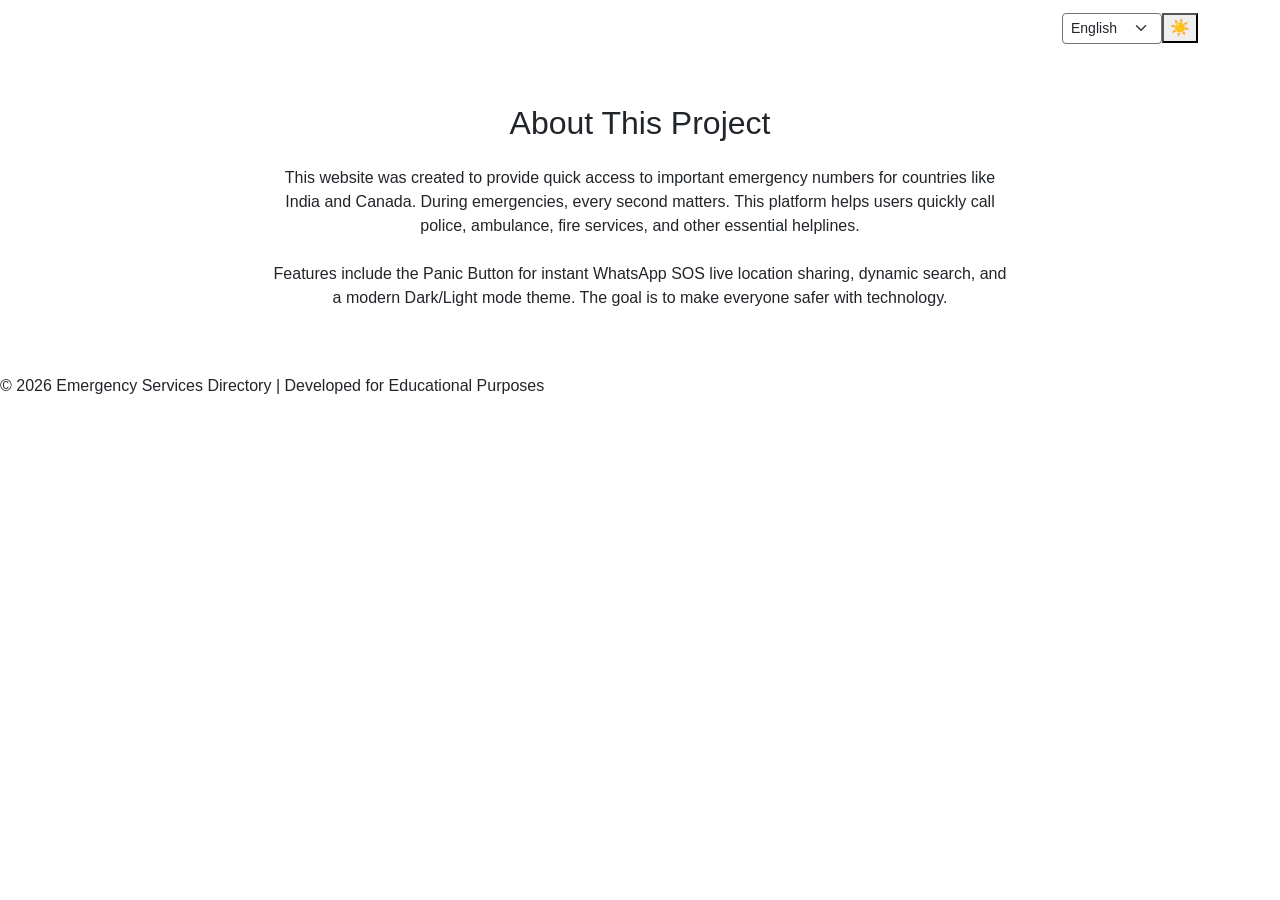
==== about.html @ 354ea948 "feat: implement multi-language support with dynamic translation system and language selector" ====
<!doctype html>
<html lang="en">
<head>
<meta charset="utf-8">
<meta name="viewport" content="width=device-width, initial-scale=1">
<title>About - Emergency Services Directory</title>

<link href="https://cdn.jsdelivr.net/npm/bootstrap@5.3.0/dist/css/bootstrap.min.css" rel="stylesheet">
<link href="https://fonts.googleapis.com/css2?family=Inter:wght@400;500;600;700;800&display=swap" rel="stylesheet">
<link href="style.css" rel="stylesheet">
</head>

<body>

<!-- NAVBAR -->
<nav class="navbar navbar-expand-lg navbar-dark">
<div class="container">
<a class="navbar-brand" href="index.html">Emergency<span>Connect</span></a>
<button class="navbar-toggler" type="button" data-bs-toggle="collapse" data-bs-target="#navMenu">
<span class="navbar-toggler-icon"></span>
</button>

<div class="collapse navbar-collapse" id="navMenu">
<ul class="navbar-nav ms-auto align-items-center">
<li class="nav-item"><a class="nav-link" href="index.html" data-i18n="nav_home">Home</a></li>
<li class="nav-item"><a class="nav-link active" href="about.html" data-i18n="nav_about">About</a></li>
<li class="nav-item"><a class="nav-link" href="services.html" data-i18n="nav_services">Services</a></li>
<li class="nav-item"><a class="nav-link" href="safety.html" data-i18n="nav_safety">Safety Tips</a></li>
<li class="nav-item"><a class="nav-link" href="contact.html" data-i18n="nav_contact">Contact</a></li>

<!-- Language Selector -->
<li class="nav-item mt-2 mt-lg-0 ms-lg-3">
<select id="langSelect" class="form-select border-secondary form-select-sm" style="background-color: var(--input-bg); color: var(--text-primary);">
    <option value="en">English</option>
    <option value="pa">ਪੰਜਾਬੀ</option>
    <option value="hi">हिन्दी</option>
    <option value="fr">Français</option>
</select>
</li>

<!-- Dark/Light Mode Toggle -->
<li class="nav-item mt-2 mt-lg-0">
<button id="themeToggle" class="theme-toggle" aria-label="Toggle Dark/Light Mode">🌙</button>
</li>
</ul>
</div>
</div>
</nav>

<!-- MAIN CONTENT -->
<main class="container my-5 flex-grow-1">
  <div class="row justify-content-center">
    <div class="col-lg-8">
      <div class="content-box">
        <h2 class="text-center mb-4" data-i18n="about_title">About This <span class="text-accent">Project</span></h2>
        
        <p class="text-center mb-4" data-i18n="about_p1">
          This website was created to provide quick access to important emergency numbers for countries like India and Canada.
          During emergencies, every second matters. This platform helps users quickly call police,
          ambulance, fire services, and other essential helplines.
        </p>
        
        <p class="text-center" data-i18n="about_p2">
          Features include the Panic Button for instant WhatsApp SOS live location sharing, dynamic search, and a modern Dark/Light mode theme. The goal is to make everyone safer with technology.
        </p>
      </div>
    </div>
  </div>
</main>

<footer data-i18n="footer">
© 2026 Emergency Services Directory | Developed for Educational Purposes
</footer>

<script src="https://cdn.jsdelivr.net/npm/bootstrap@5.3.0/dist/js/bootstrap.bundle.min.js"></script>
<script src="translations.js"></script>
<script src="script.js"></script>
</body>
</html>
---- style.css ----
/* GLOBAL */
body {
  margin: 0;
  background: none;
  font-family: Arial, sans-serif;
}

/* HEADER */
.site-header {
  background: #d7c4df;
  color: rgb(19, 19, 19);
  padding: 20px;
  text-align: center;
}

.title {
  margin: 0;
  font-size: 2rem;
  font-weight: 700;
}

.subtitle {
  margin: 5px 0 0;
  font-size: 1rem;
}

/* EMERGENCY CARDS */
.card-box {
  background: rgba(255, 255, 255, 0.2); /* light transparent */
  backdrop-filter: blur(5px);           /* glass effect */
}


.card-box img {
  width: 100%;
  height: 200px;
  object-fit: cover;
  border-radius: 4px;
}

.card-title {
  font-size: 1.2rem;
  font-weight: bold;
  margin-top: 10px;
}

.card-number {
  font-size: 1.5rem;
  color: #d9534f;
  font-weight: bold;
}

/* MAGIC FONTS */
.magic-font {
  font-family: 'Rubik Glitch', cursive;
  font-size: 4.8rem;
  color: #0b0d0e;
  letter-spacing: 2px;
}

.kaleidoscope-font {
  font-family: 'Kalam', cursive;
  font-size: 2.4rem;
  font-weight: 700;
  color: #e80b0b;
}

.hero {
    min-height: 100vh;

    /* ONLY your background picture */
    background-image: url('images/bg.jpg');

    background-size: cover;      /* makes picture big */
    background-position: center; /* centers picture */
    background-repeat: no-repeat;

    padding-top: 40px;
    padding-bottom: 40px;
}
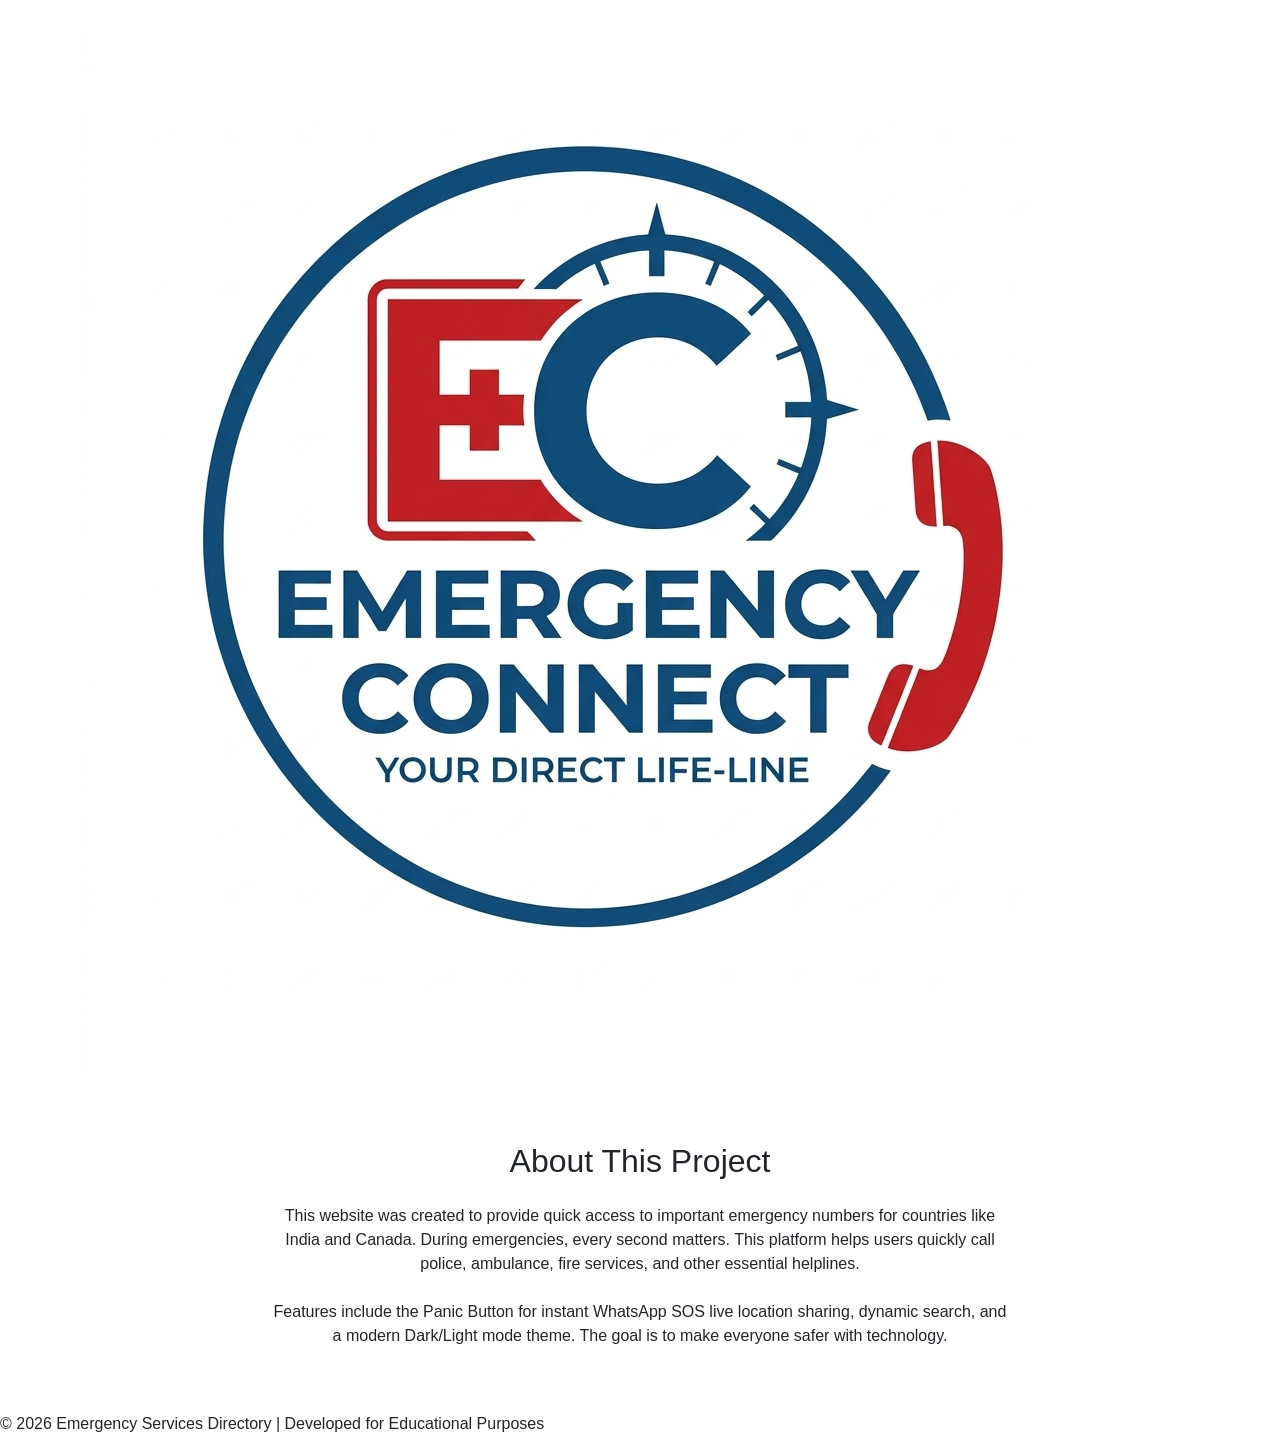
==== commit bfaa74be: "feat: add site logo and remove text branding from navigation bar across all pages" ====
--- a/about.html
+++ b/about.html
@@ -15,7 +15,9 @@
 <!-- NAVBAR -->
 <nav class="navbar navbar-expand-lg navbar-dark">
 <div class="container">
-<a class="navbar-brand" href="index.html">Emergency<span>Connect</span></a>
+<a class="navbar-brand d-flex align-items-center gap-2" href="index.html">
+<img src="images/logo.png" alt="24/7 Emergency" class="brand-logo-img" onerror="this.onerror=null; this.src='https://via.placeholder.com/100x45?text=LOGO';">
+</a>
 <button class="navbar-toggler" type="button" data-bs-toggle="collapse" data-bs-target="#navMenu">
 <span class="navbar-toggler-icon"></span>
 </button>
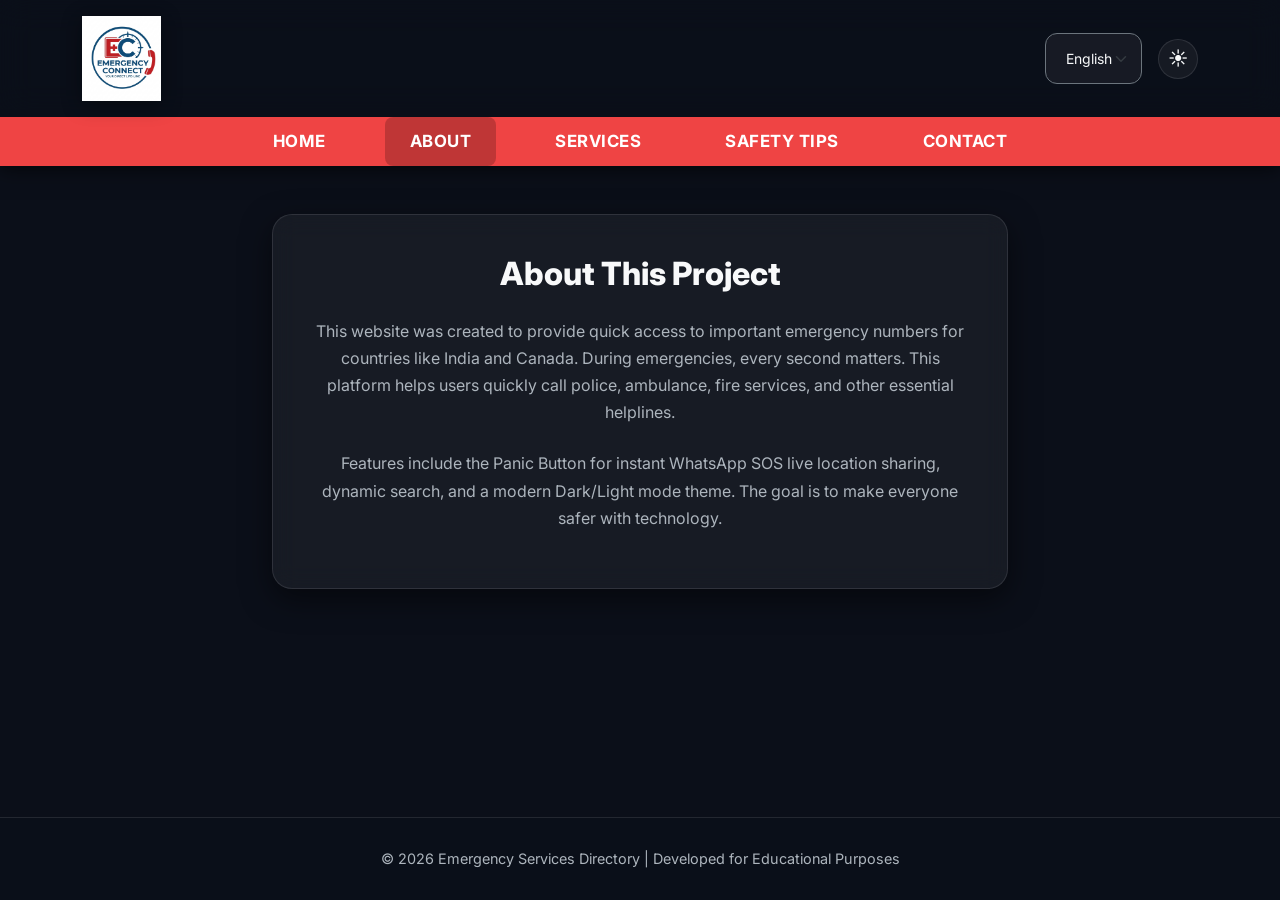
==== commit 3c47d776: "refactor: redesign site navigation into a two-tier header layout with updated styling and responsive" ====
--- a/about.html
+++ b/about.html
@@ -12,42 +12,45 @@
 
 <body>
 
-<!-- NAVBAR -->
-<nav class="navbar navbar-expand-lg navbar-dark">
-<div class="container">
-<a class="navbar-brand d-flex align-items-center gap-2" href="index.html">
-<img src="images/logo.png" alt="24/7 Emergency" class="brand-logo-img" onerror="this.onerror=null; this.src='https://via.placeholder.com/100x45?text=LOGO';">
-</a>
-<button class="navbar-toggler" type="button" data-bs-toggle="collapse" data-bs-target="#navMenu">
-<span class="navbar-toggler-icon"></span>
-</button>
+<!-- HEADER REDESIGN -->
+<header class="site-header">
+  <div class="header-top py-3">
+    <div class="container d-flex justify-content-between align-items-center">
+      <!-- Logo -->
+      <a class="navbar-brand m-0" href="index.html">
+        <img src="images/logo.png" alt="24/7 Emergency" class="brand-logo-img" onerror="this.onerror=null; this.src='https://via.placeholder.com/100x45?text=LOGO';">
+      </a>
+      
+      <!-- Controls -->
+      <div class="header-controls d-flex align-items-center gap-2 gap-md-3">
+        <select id="langSelect" class="form-select border-secondary form-select-sm" style="background-color: var(--input-bg); color: var(--text-primary); width: auto;">
+          <option value="en">English</option>
+          <option value="pa">ਪੰਜਾਬੀ</option>
+          <option value="hi">हिन्दी</option>
+          <option value="fr">Français</option>
+        </select>
+        <button id="themeToggle" class="theme-toggle m-0 pt-0 pb-0" aria-label="Toggle Mode">🌙</button>
+        <button class="navbar-toggler d-lg-none" type="button" data-bs-toggle="collapse" data-bs-target="#mainNav" style="background: transparent; border: 1px solid var(--text-secondary); padding: 4px 8px; border-radius: 5px; color: var(--text-primary); font-size: 1.5rem; line-height: 1;">
+          ☰
+        </button>
+      </div>
+    </div>
+  </div>
 
-<div class="collapse navbar-collapse" id="navMenu">
-<ul class="navbar-nav ms-auto align-items-center">
-<li class="nav-item"><a class="nav-link" href="index.html" data-i18n="nav_home">Home</a></li>
-<li class="nav-item"><a class="nav-link active" href="about.html" data-i18n="nav_about">About</a></li>
-<li class="nav-item"><a class="nav-link" href="services.html" data-i18n="nav_services">Services</a></li>
-<li class="nav-item"><a class="nav-link" href="safety.html" data-i18n="nav_safety">Safety Tips</a></li>
-<li class="nav-item"><a class="nav-link" href="contact.html" data-i18n="nav_contact">Contact</a></li>
-
-<!-- Language Selector -->
-<li class="nav-item mt-2 mt-lg-0 ms-lg-3">
-<select id="langSelect" class="form-select border-secondary form-select-sm" style="background-color: var(--input-bg); color: var(--text-primary);">
-    <option value="en">English</option>
-    <option value="pa">ਪੰਜਾਬੀ</option>
-    <option value="hi">हिन्दी</option>
-    <option value="fr">Français</option>
-</select>
-</li>
-
-<!-- Dark/Light Mode Toggle -->
-<li class="nav-item mt-2 mt-lg-0">
-<button id="themeToggle" class="theme-toggle" aria-label="Toggle Dark/Light Mode">🌙</button>
-</li>
-</ul>
-</div>
-</div>
-</nav>
+  <nav class="navbar-bottom navbar-expand-lg">
+    <div class="container">
+      <div class="collapse navbar-collapse justify-content-center" id="mainNav">
+        <ul class="navbar-nav gap-lg-4 py-2 py-lg-0">
+          <li class="nav-item"><a class="nav-link" href="index.html" data-i18n="nav_home">Home</a></li>
+          <li class="nav-item"><a class="nav-link active" href="about.html" data-i18n="nav_about">About</a></li>
+          <li class="nav-item"><a class="nav-link" href="services.html" data-i18n="nav_services">Services</a></li>
+          <li class="nav-item"><a class="nav-link" href="safety.html" data-i18n="nav_safety">Safety Tips</a></li>
+          <li class="nav-item"><a class="nav-link" href="contact.html" data-i18n="nav_contact">Contact</a></li>
+        </ul>
+      </div>
+    </div>
+  </nav>
+</header>
 
 <!-- MAIN CONTENT -->
 <main class="container my-5 flex-grow-1">
--- a/style.css
+++ b/style.css
@@ -1,80 +1,344 @@
-/* GLOBAL */
+:root {
+  /* Default: Dark Theme */
+  --bg-color: #0b0f19;
+  --text-primary: #f8f9fa;
+  --text-secondary: #adb5bd;
+  --accent-color: #ef4444; /* Emergency Red */
+  --accent-hover: #dc2626;
+  --glass-bg: rgba(255, 255, 255, 0.05);
+  --glass-border: rgba(255, 255, 255, 0.1);
+  --nav-bg: rgba(11, 15, 25, 0.8);
+  --card-hover-bg: rgba(255, 255, 255, 0.1);
+  --shadow-color: rgba(0, 0, 0, 0.5);
+  --input-bg: rgba(255, 255, 255, 0.05);
+  --input-border: rgba(255, 255, 255, 0.1);
+}
+
+[data-theme="light"] {
+  --bg-color: #f4f6f9;
+  --text-primary: #1e293b;
+  --text-secondary: #475569;
+  --accent-color: #dc2626;
+  --accent-hover: #b91c1c;
+  --glass-bg: rgba(255, 255, 255, 0.9);
+  --glass-border: rgba(0, 0, 0, 0.1);
+  --nav-bg: rgba(244, 246, 249, 0.9);
+  --card-hover-bg: rgba(255, 255, 255, 1);
+  --shadow-color: rgba(0, 0, 0, 0.05);
+  --input-bg: #ffffff;
+  --input-border: #cbd5e1;
+}
+
 body {
   margin: 0;
-  background: none;
-  font-family: Arial, sans-serif;
-}
-
-/* HEADER */
+  font-family: 'Inter', sans-serif;
+  background-color: var(--bg-color);
+  color: var(--text-primary);
+  transition: background-color 0.3s ease, color 0.3s ease;
+  min-height: 100vh;
+  display: flex;
+  flex-direction: column;
+}
+
+/* TWO-TIER HEADER REDESIGN */
 .site-header {
-  background: #d7c4df;
-  color: rgb(19, 19, 19);
-  padding: 20px;
+  position: sticky;
+  top: 0;
+  z-index: 1000;
+  box-shadow: 0 4px 20px var(--shadow-color);
+}
+
+.header-top {
+  background: var(--nav-bg);
+  backdrop-filter: blur(16px);
+  -webkit-backdrop-filter: blur(16px);
+  transition: all 0.3s ease;
+}
+
+.navbar-bottom {
+  background: var(--accent-color); /* Emergency Red stripe */
+  transition: background 0.3s ease;
+  box-shadow: 0 2px 10px rgba(0,0,0,0.2);
+}
+
+.navbar-bottom .nav-link {
+  color: #ffffff !important;
+  font-weight: 700;
+  font-size: 1.05rem;
+  padding: 12px 25px !important;
+  text-transform: uppercase;
+  letter-spacing: 0.5px;
+  transition: all 0.3s ease;
+  margin: 0 5px;
+}
+
+.navbar-bottom .nav-link:hover, 
+.navbar-bottom .nav-link.active {
+  background: rgba(0, 0, 0, 0.2);
+  border-radius: 8px;
+  text-shadow: none;
+}
+
+.brand-logo-img {
+  height: 85px;
+  width: auto;
+  transition: transform 0.4s cubic-bezier(0.175, 0.885, 0.32, 1.275), filter 0.4s ease;
+  filter: drop-shadow(0 4px 10px rgba(0,0,0,0.4));
+}
+
+.brand-logo-img:hover {
+  transform: scale(1.08);
+  filter: drop-shadow(0 0 20px rgba(239, 68, 68, 0.6));
+}
+
+@media (max-width: 991.98px) {
+  .navbar-bottom .navbar-nav {
+    text-align: center;
+    padding-top: 10px;
+    padding-bottom: 10px;
+  }
+  .navbar-bottom .nav-link {
+    padding: 10px !important;
+    margin-bottom: 5px;
+  }
+}
+
+/* THEME TOGGLE */
+.theme-toggle {
+  background: var(--glass-bg);
+  border: 1px solid var(--glass-border);
+  color: var(--text-primary);
+  border-radius: 50%;
+  width: 40px;
+  height: 40px;
+  display: flex;
+  align-items: center;
+  justify-content: center;
+  cursor: pointer;
+  transition: all 0.3s ease;
+  margin-left: 15px;
+  font-size: 1.2rem;
+}
+
+.theme-toggle:hover {
+  background: var(--card-hover-bg);
+  transform: scale(1.1);
+}
+
+/* HERO SECTION */
+.hero {
+  position: relative;
+  background: linear-gradient(rgba(11, 15, 25, 0.75), rgba(11, 15, 25, 0.9)), url('images/bg.jpg');
+  background-size: cover;
+  background-position: center;
+  color: #ffffff;
+  padding: 160px 20px;
   text-align: center;
-}
-
-.title {
-  margin: 0;
-  font-size: 2rem;
+  border-bottom: 1px solid var(--glass-border);
+  overflow: hidden;
+}
+
+[data-theme="light"] .hero {
+  background: linear-gradient(rgba(0, 0, 0, 0.6), rgba(0, 0, 0, 0.7)), url('images/bg.jpg');
+  background-size: cover;
+  background-position: center;
+}
+
+.hero::before {
+  content: '';
+  position: absolute;
+  top: 0; left: 0; right: 0; bottom: 0;
+  background: radial-gradient(circle at center, rgba(239, 68, 68, 0.15) 0%, transparent 70%);
+  pointer-events: none;
+}
+
+.hero h1 {
+  font-size: 3.5rem;
+  font-weight: 800;
+  letter-spacing: -1px;
+  margin-bottom: 20px;
+}
+.hero h1 span {
+  color: var(--accent-color);
+}
+
+.hero p {
+  font-size: 1.2rem;
+  max-width: 700px;
+  margin: 0 auto 40px;
+  line-height: 1.6;
+  color: rgba(255,255,255,0.85);
+}
+
+/* PANIC BUTTON */
+.btn-panic {
+  background-color: var(--accent-color);
+  color: white;
   font-weight: 700;
-}
-
-.subtitle {
-  margin: 5px 0 0;
-  font-size: 1rem;
-}
-
-/* EMERGENCY CARDS */
+  letter-spacing: 1px;
+  padding: 16px 36px;
+  font-size: 1.1rem;
+  border-radius: 50px;
+  border: none;
+  box-shadow: 0 0 20px rgba(239, 68, 68, 0.4);
+  transition: all 0.3s cubic-bezier(0.4, 0, 0.2, 1);
+  text-transform: uppercase;
+  animation: pulse 2s infinite;
+}
+
+.btn-panic:hover {
+  background-color: var(--accent-hover);
+  transform: translateY(-3px) scale(1.02);
+  box-shadow: 0 0 30px rgba(239, 68, 68, 0.6);
+  color: white;
+}
+
+@keyframes pulse {
+  0% { box-shadow: 0 0 0 0 rgba(239, 68, 68, 0.7); }
+  70% { box-shadow: 0 0 0 20px rgba(239, 68, 68, 0); }
+  100% { box-shadow: 0 0 0 0 rgba(239, 68, 68, 0); }
+}
+
+/* CONTROLS (SEARCH & COUNTRY) */
+.controls-wrap {
+  background: var(--glass-bg);
+  backdrop-filter: blur(12px);
+  -webkit-backdrop-filter: blur(12px);
+  border: 1px solid var(--glass-border);
+  border-radius: 16px;
+  padding: 24px;
+  margin-top: -50px;
+  position: relative;
+  z-index: 10;
+  box-shadow: 0 10px 30px var(--shadow-color);
+}
+
+.form-control, .form-select {
+  background-color: var(--input-bg);
+  border: 1px solid var(--input-border);
+  color: var(--text-primary);
+  border-radius: 12px;
+  padding: 14px 20px;
+  transition: all 0.3s ease;
+}
+
+.form-control:focus, .form-select:focus {
+  background-color: var(--input-bg);
+  color: var(--text-primary);
+  border-color: var(--accent-color);
+  box-shadow: 0 0 0 4px rgba(239, 68, 68, 0.15);
+  outline: none;
+}
+
+.form-control::placeholder {
+  color: var(--text-secondary);
+}
+
+/* Need this for light mode select options readability */
+.form-select option {
+  background-color: var(--bg-color);
+  color: var(--text-primary);
+}
+
+
+/* CARDS */
 .card-box {
-  background: rgba(255, 255, 255, 0.2); /* light transparent */
-  backdrop-filter: blur(5px);           /* glass effect */
-}
-
+  background: var(--glass-bg);
+  backdrop-filter: blur(12px);
+  -webkit-backdrop-filter: blur(12px);
+  border: 1px solid var(--glass-border);
+  border-radius: 20px;
+  overflow: hidden;
+  box-shadow: 0 10px 30px var(--shadow-color);
+  transition: all 0.4s cubic-bezier(0.175, 0.885, 0.32, 1.275);
+  height: 100%;
+  display: flex;
+  flex-direction: column;
+}
+
+.card-box:hover {
+  transform: translateY(-8px);
+  background: var(--card-hover-bg);
+  border-color: rgba(255, 255, 255, 0.2);
+  box-shadow: 0 20px 40px var(--shadow-color);
+}
 
 .card-box img {
   width: 100%;
   height: 200px;
   object-fit: cover;
-  border-radius: 4px;
+  border-bottom: 1px solid var(--glass-border);
+}
+
+.card-body-custom {
+  padding: 24px;
+  text-align: center;
+  flex-grow: 1;
+  display: flex;
+  flex-direction: column;
+  justify-content: space-between;
 }
 
 .card-title {
-  font-size: 1.2rem;
-  font-weight: bold;
-  margin-top: 10px;
+  font-size: 1.3rem;
+  font-weight: 700;
+  color: var(--text-primary);
+  margin-bottom: 5px;
 }
 
 .card-number {
-  font-size: 1.5rem;
-  color: #d9534f;
-  font-weight: bold;
-}
-
-/* MAGIC FONTS */
-.magic-font {
-  font-family: 'Rubik Glitch', cursive;
-  font-size: 4.8rem;
-  color: #0b0d0e;
-  letter-spacing: 2px;
-}
-
-.kaleidoscope-font {
-  font-family: 'Kalam', cursive;
-  font-size: 2.4rem;
-  font-weight: 700;
-  color: #e80b0b;
-}
-
-.hero {
-    min-height: 100vh;
-
-    /* ONLY your background picture */
-    background-image: url('images/bg.jpg');
-
-    background-size: cover;      /* makes picture big */
-    background-position: center; /* centers picture */
-    background-repeat: no-repeat;
-
-    padding-top: 40px;
-    padding-bottom: 40px;
-}
+  font-size: 1.8rem;
+  font-weight: 800;
+  color: var(--accent-color);
+  margin-bottom: 15px;
+  letter-spacing: 1px;
+}
+
+.btn-call {
+  background-color: rgba(239, 68, 68, 0.1);
+  color: var(--accent-color);
+  border: 1px solid var(--accent-color);
+  font-weight: 600;
+  border-radius: 12px;
+  padding: 12px;
+  transition: all 0.3s ease;
+}
+
+.btn-call:hover {
+  background-color: var(--accent-color);
+  color: white;
+}
+
+/* FOOTER */
+footer {
+  margin-top: auto;
+  background: var(--nav-bg);
+  border-top: 1px solid var(--glass-border);
+  color: var(--text-secondary);
+  padding: 30px 20px;
+  text-align: center;
+  font-size: 0.9rem;
+}
+
+/* MISC CONTENT PAGES */
+.content-box {
+  background: var(--glass-bg);
+  backdrop-filter: blur(12px);
+  -webkit-backdrop-filter: blur(12px);
+  border: 1px solid var(--glass-border);
+  border-radius: 20px;
+  padding: 40px;
+  box-shadow: 0 10px 30px var(--shadow-color);
+  margin-bottom: 40px;
+}
+
+.content-box h2 {
+  font-weight: 800;
+  margin-bottom: 20px;
+  color: var(--text-primary);
+}
+
+.content-box p {
+  color: var(--text-secondary);
+  line-height: 1.7;
+}
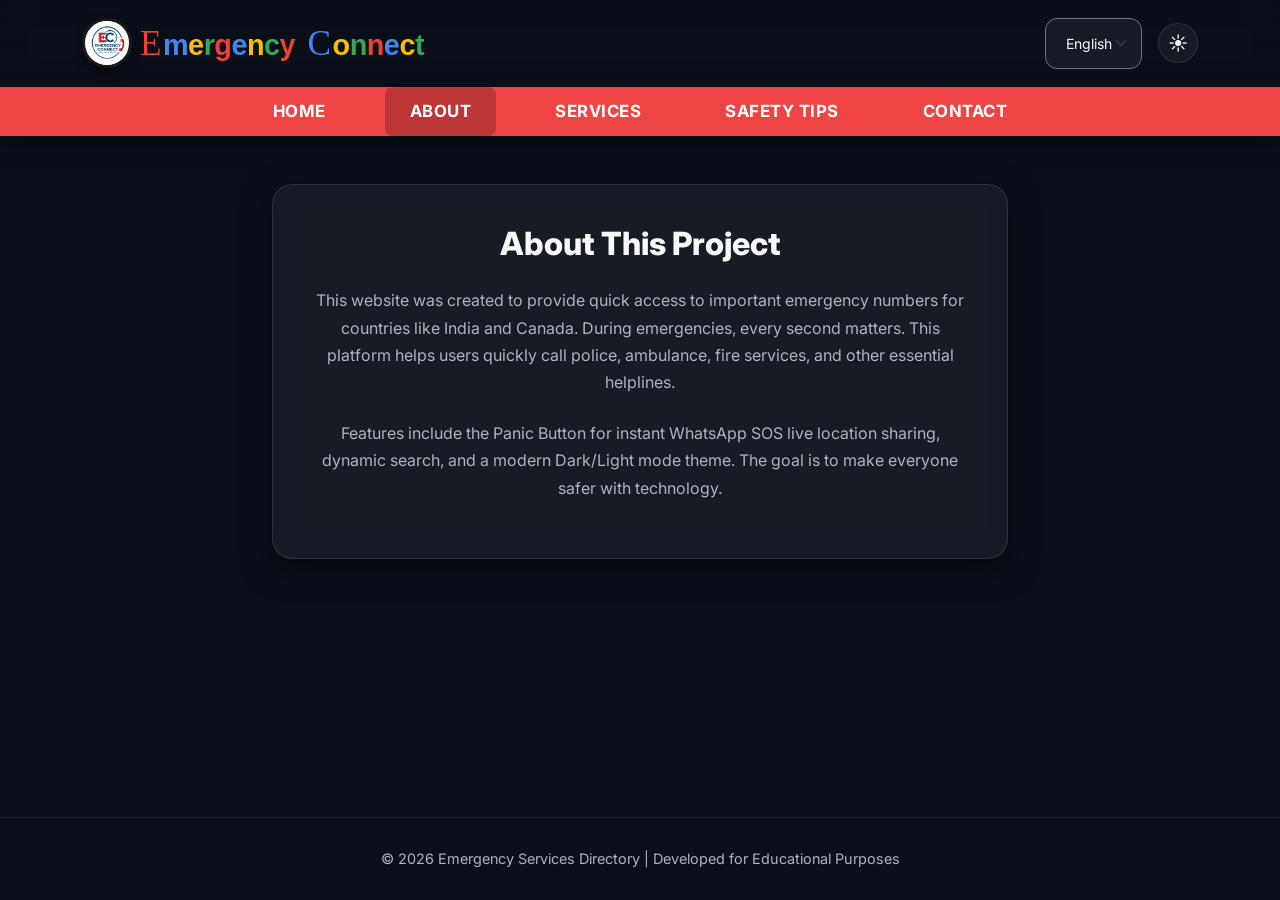
==== commit c5162ac1: "feat: redesign site header with new circular logo and multi-colored typography" ====
--- a/about.html
+++ b/about.html
@@ -16,9 +16,13 @@
 <header class="site-header">
   <div class="header-top py-3">
     <div class="container d-flex justify-content-between align-items-center">
-      <!-- Logo -->
-      <a class="navbar-brand m-0" href="index.html">
-        <img src="images/logo.png" alt="24/7 Emergency" class="brand-logo-img" onerror="this.onerror=null; this.src='https://via.placeholder.com/100x45?text=LOGO';">
+      <!-- Logo & Text -->
+      <a class="navbar-brand m-0 d-flex align-items-center gap-2" href="index.html" style="text-decoration: none;">
+        <img src="images/logo.png" alt="Emergency Connect" class="brand-logo-img" onerror="this.onerror=null; this.src='https://via.placeholder.com/100x45?text=LOGO';">
+        <span class="stylish-brand">
+          <span class="c-red special-font">E</span><span class="c-blue">m</span><span class="c-yellow">e</span><span class="c-green">r</span><span class="c-red">g</span><span class="c-blue">e</span><span class="c-yellow">n</span><span class="c-green">c</span><span class="c-red">y</span>
+          <span class="c-blue special-font" style="margin-left:5px;">C</span><span class="c-yellow">o</span><span class="c-green">n</span><span class="c-red">n</span><span class="c-blue">e</span><span class="c-yellow">c</span><span class="c-green">t</span>
+        </span>
       </a>
       
       <!-- Controls -->
--- a/style.css
+++ b/style.css
@@ -53,12 +53,16 @@
   backdrop-filter: blur(16px);
   -webkit-backdrop-filter: blur(16px);
   transition: all 0.3s ease;
+  padding-top: 20px;
+  padding-bottom: 20px;
 }
 
 .navbar-bottom {
   background: var(--accent-color); /* Emergency Red stripe */
   transition: background 0.3s ease;
   box-shadow: 0 2px 10px rgba(0,0,0,0.2);
+  position: relative;
+  z-index: 1001; /* Must be strictly lower than logo */
 }
 
 .navbar-bottom .nav-link {
@@ -79,17 +83,45 @@
   text-shadow: none;
 }
 
+@import url('https://fonts.googleapis.com/css2?family=Nunito:wght@800&family=Pacifico&display=swap');
+
 .brand-logo-img {
-  height: 85px;
-  width: auto;
-  transition: transform 0.4s cubic-bezier(0.175, 0.885, 0.32, 1.275), filter 0.4s ease;
-  filter: drop-shadow(0 4px 10px rgba(0,0,0,0.4));
-}
-
-.brand-logo-img:hover {
-  transform: scale(1.08);
-  filter: drop-shadow(0 0 20px rgba(239, 68, 68, 0.6));
-}
+  height: 50px; /* Small logo */
+  width: 50px; /* Perfect square base for a circle */
+  border-radius: 50%; /* Make it a perfect circle */
+  background-color: #ffffff; /* Hide corner clipping if image is white */
+  border: 3px solid #1a1a1a; /* Black cover border */
+  object-fit: contain;
+  box-shadow: 0 4px 10px rgba(0,0,0,0.5);
+  transition: transform 0.4s cubic-bezier(0.175, 0.885, 0.32, 1.275);
+}
+
+.navbar-brand:hover .brand-logo-img {
+  transform: scale(1.15) rotate(-10deg);
+}
+
+/* Stylish Google-like Text Typography */
+.stylish-brand {
+    font-family: 'Nunito', sans-serif;
+    font-size: 1.8rem;
+    font-weight: 800;
+    letter-spacing: -0.5px;
+    text-decoration: none;
+    margin-top: 2px;
+}
+
+.special-font {
+    font-family: 'Pacifico', cursive;
+    font-size: 2.2rem;
+    padding-right: 2px;
+    font-weight: 400;
+}
+
+/* Google Brand Colors */
+.c-blue { color: #4285F4; }
+.c-red { color: #EA4335; }
+.c-yellow { color: #FBBC05; }
+.c-green { color: #34A853; }
 
 @media (max-width: 991.98px) {
   .navbar-bottom .navbar-nav {
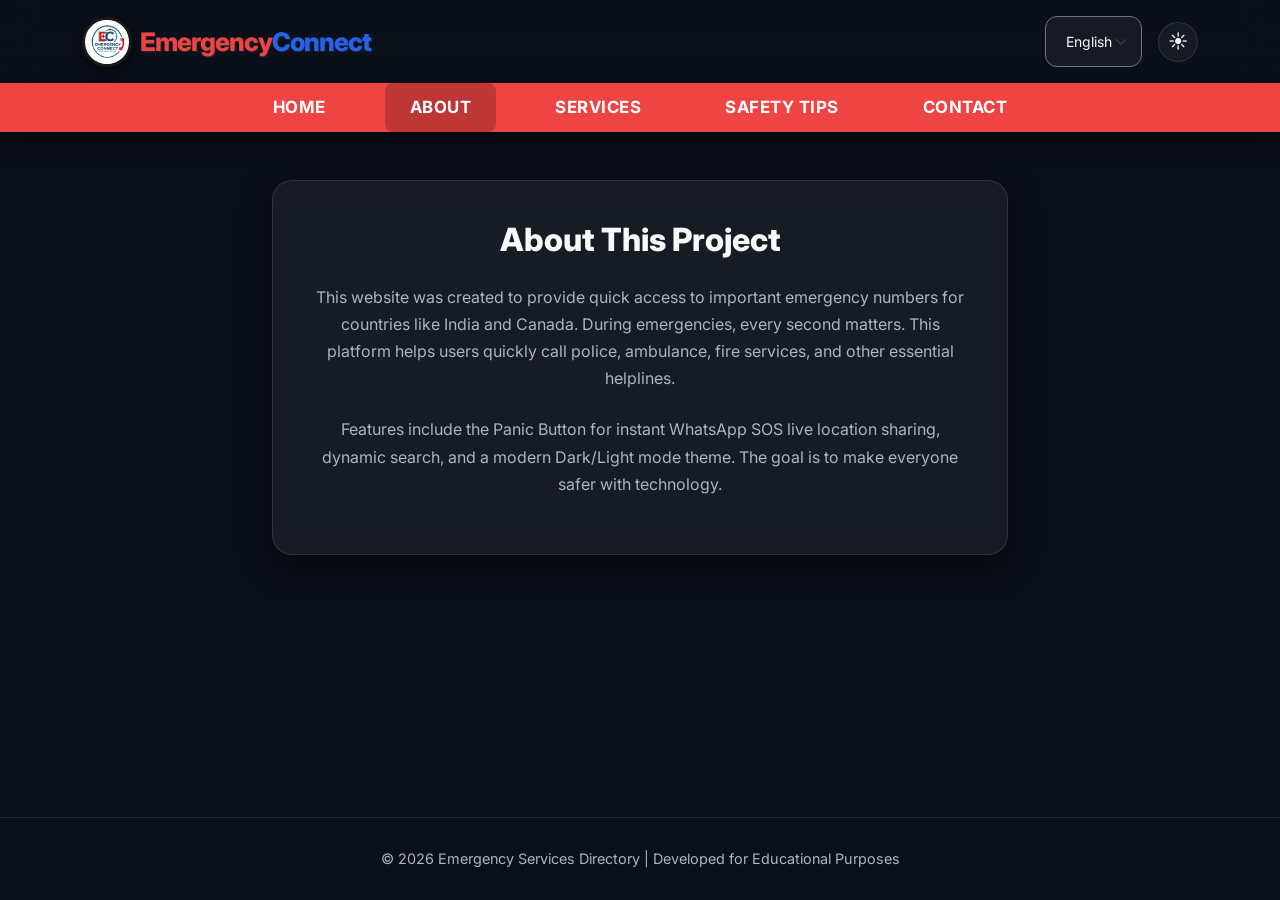
==== commit e211b2f1: "refactor: simplify navbar brand typography and update brand colors across all pages" ====
--- a/about.html
+++ b/about.html
@@ -20,8 +20,7 @@
       <a class="navbar-brand m-0 d-flex align-items-center gap-2" href="index.html" style="text-decoration: none;">
         <img src="images/logo.png" alt="Emergency Connect" class="brand-logo-img" onerror="this.onerror=null; this.src='https://via.placeholder.com/100x45?text=LOGO';">
         <span class="stylish-brand">
-          <span class="c-red special-font">E</span><span class="c-blue">m</span><span class="c-yellow">e</span><span class="c-green">r</span><span class="c-red">g</span><span class="c-blue">e</span><span class="c-yellow">n</span><span class="c-green">c</span><span class="c-red">y</span>
-          <span class="c-blue special-font" style="margin-left:5px;">C</span><span class="c-yellow">o</span><span class="c-green">n</span><span class="c-red">n</span><span class="c-blue">e</span><span class="c-yellow">c</span><span class="c-green">t</span>
+          <span class="c-red">Emergency</span><span class="c-blue">Connect</span>
         </span>
       </a>
       
--- a/style.css
+++ b/style.css
@@ -83,8 +83,6 @@
   text-shadow: none;
 }
 
-@import url('https://fonts.googleapis.com/css2?family=Nunito:wght@800&family=Pacifico&display=swap');
-
 .brand-logo-img {
   height: 50px; /* Small logo */
   width: 50px; /* Perfect square base for a circle */
@@ -100,28 +98,19 @@
   transform: scale(1.15) rotate(-10deg);
 }
 
-/* Stylish Google-like Text Typography */
+/* Simple Clean Typography */
 .stylish-brand {
-    font-family: 'Nunito', sans-serif;
-    font-size: 1.8rem;
+    font-family: 'Inter', sans-serif;
+    font-size: 1.6rem;
     font-weight: 800;
-    letter-spacing: -0.5px;
+    letter-spacing: -1px;
     text-decoration: none;
     margin-top: 2px;
 }
 
-.special-font {
-    font-family: 'Pacifico', cursive;
-    font-size: 2.2rem;
-    padding-right: 2px;
-    font-weight: 400;
-}
-
-/* Google Brand Colors */
-.c-blue { color: #4285F4; }
-.c-red { color: #EA4335; }
-.c-yellow { color: #FBBC05; }
-.c-green { color: #34A853; }
+/* Brand Colors */
+.c-blue { color: #2563eb; text-shadow: 1px 1px 2px rgba(255,255,255,0.1); }
+.c-red { color: var(--accent-color); text-shadow: 1px 1px 2px rgba(255,255,255,0.1); }
 
 @media (max-width: 991.98px) {
   .navbar-bottom .navbar-nav {
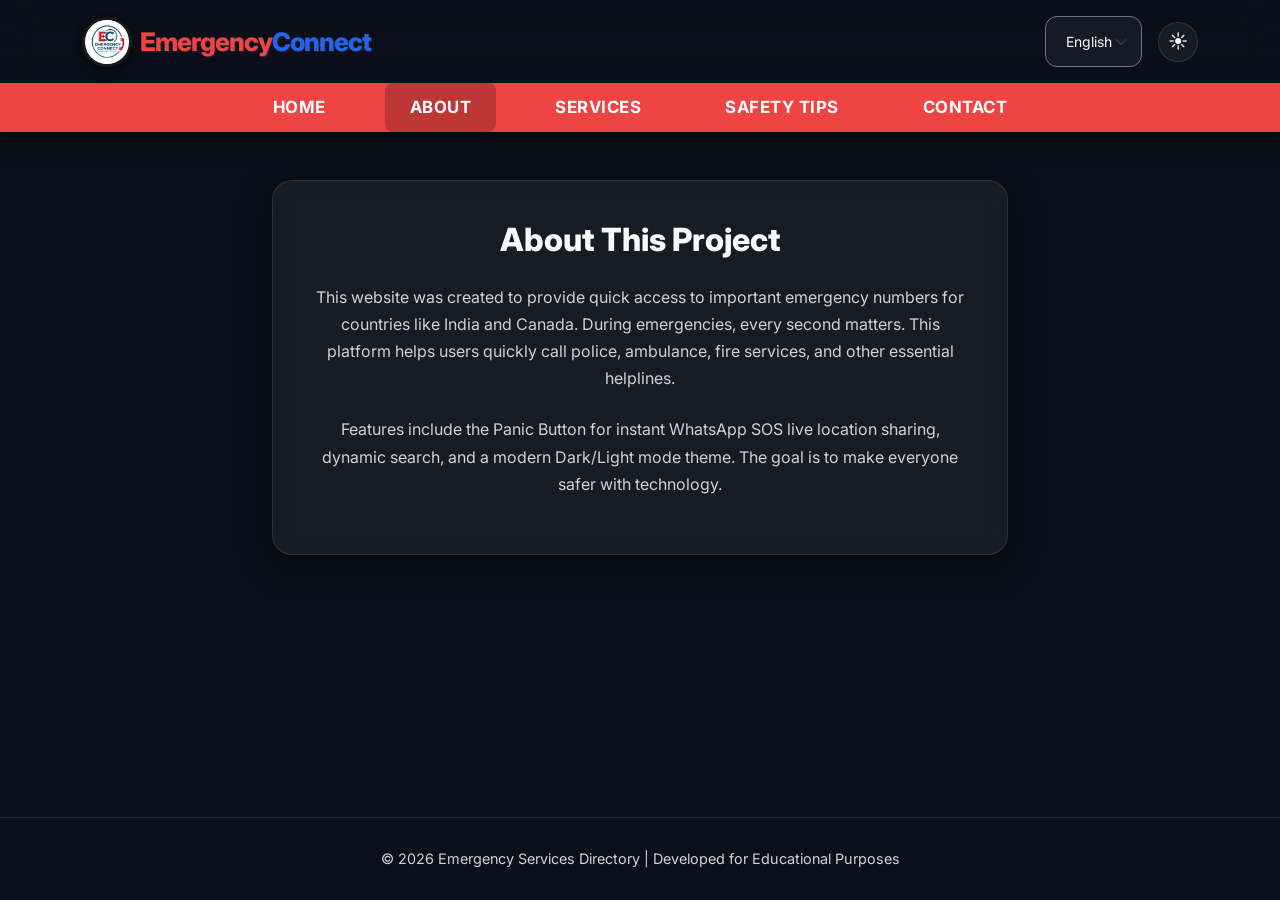
==== commit 6f038f81: "feat: improve accessibility, performance, and UI animations for the emergency directory site" ====
--- a/about.html
+++ b/about.html
@@ -3,8 +3,12 @@
 <head>
 <meta charset="utf-8">
 <meta name="viewport" content="width=device-width, initial-scale=1">
+<meta name="description" content="National Emergency Assistance Directory providing quick access to Police, Ambulance, Fire, and other global emergency services with live location sharing.">
 <title>About - Emergency Services Directory</title>
 
+<!-- Preloads for Performance -->
+<link rel="preconnect" href="https://fonts.googleapis.com">
+<link rel="preconnect" href="https://fonts.gstatic.com" crossorigin>
 <link href="https://cdn.jsdelivr.net/npm/bootstrap@5.3.0/dist/css/bootstrap.min.css" rel="stylesheet">
 <link href="https://fonts.googleapis.com/css2?family=Inter:wght@400;500;600;700;800&display=swap" rel="stylesheet">
 <link href="style.css" rel="stylesheet">
@@ -26,7 +30,7 @@
       
       <!-- Controls -->
       <div class="header-controls d-flex align-items-center gap-2 gap-md-3">
-        <select id="langSelect" class="form-select border-secondary form-select-sm" style="background-color: var(--input-bg); color: var(--text-primary); width: auto;">
+        <select id="langSelect" class="form-select border-secondary form-select-sm" aria-label="Select Language" style="background-color: var(--input-bg); color: var(--text-primary); width: auto;">
           <option value="en">English</option>
           <option value="pa">ਪੰਜਾਬੀ</option>
           <option value="hi">हिन्दी</option>
--- a/style.css
+++ b/style.css
@@ -2,7 +2,7 @@
   /* Default: Dark Theme */
   --bg-color: #0b0f19;
   --text-primary: #f8f9fa;
-  --text-secondary: #adb5bd;
+  --text-secondary: #ced4da; /* Brightened for WCAG AA Contrast */
   --accent-color: #ef4444; /* Emergency Red */
   --accent-hover: #dc2626;
   --glass-bg: rgba(255, 255, 255, 0.05);
@@ -201,23 +201,34 @@
   font-size: 1.1rem;
   border-radius: 50px;
   border: none;
-  box-shadow: 0 0 20px rgba(239, 68, 68, 0.4);
+  position: relative;
+  box-shadow: 0 4px 15px rgba(239, 68, 68, 0.4);
   transition: all 0.3s cubic-bezier(0.4, 0, 0.2, 1);
   text-transform: uppercase;
-  animation: pulse 2s infinite;
+  z-index: 1;
+}
+
+/* Hardware-Accelerated Animation using scale and opacity */
+.btn-panic::before {
+  content: '';
+  position: absolute;
+  top: 0; left: 0; right: 0; bottom: 0;
+  border-radius: 50px;
+  border: 2px solid var(--accent-color);
+  animation: pulseAccelerated 2s cubic-bezier(0.4, 0, 0.6, 1) infinite;
+  z-index: -1;
 }
 
 .btn-panic:hover {
   background-color: var(--accent-hover);
   transform: translateY(-3px) scale(1.02);
-  box-shadow: 0 0 30px rgba(239, 68, 68, 0.6);
+  box-shadow: 0 6px 20px rgba(239, 68, 68, 0.6);
   color: white;
 }
 
-@keyframes pulse {
-  0% { box-shadow: 0 0 0 0 rgba(239, 68, 68, 0.7); }
-  70% { box-shadow: 0 0 0 20px rgba(239, 68, 68, 0); }
-  100% { box-shadow: 0 0 0 0 rgba(239, 68, 68, 0); }
+@keyframes pulseAccelerated {
+  0% { transform: scale(1); opacity: 0.8; }
+  100% { transform: scale(1.3); opacity: 0; }
 }
 
 /* CONTROLS (SEARCH & COUNTRY) */
